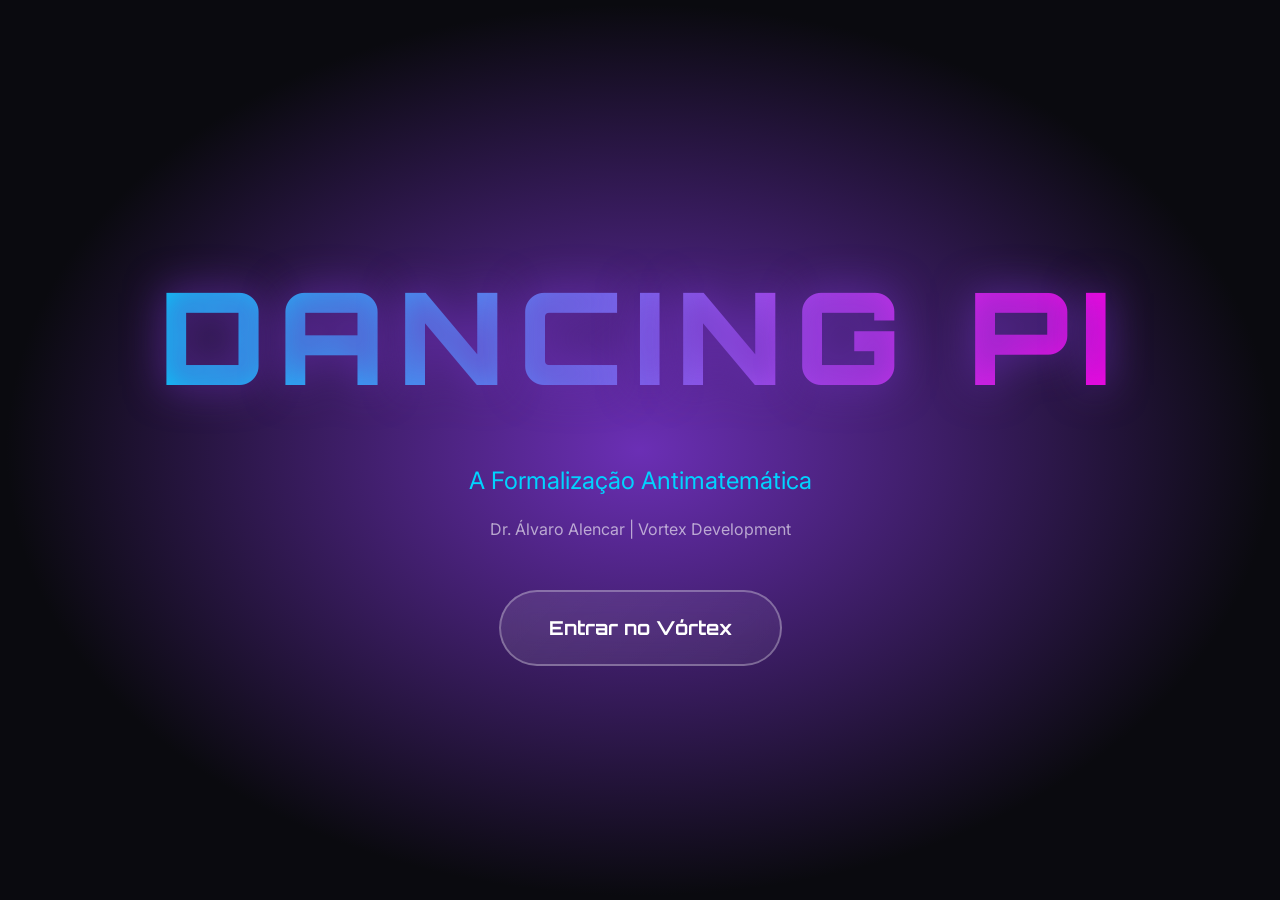
==== web/index.html @ 7f18cb24 "Feat: Implementação inicial do Web App de Visualização" ====
<!DOCTYPE html>
<html lang="pt-BR">
<head>
    <meta charset="UTF-8">
    <meta name="viewport" content="width=device-width, initial-scale=1.0">
    <title>Dancing Pi | A Formalização Antimatemática</title>
    <meta name="description" content="Uma jornada visual através da Tese da Tensão Fundamental - explorando a natureza da realidade através de simulações computacionais.">
    
    <!-- Google Fonts -->
    <link rel="preconnect" href="https://fonts.googleapis.com">
    <link rel="preconnect" href="https://fonts.gstatic.com" crossorigin>
    <link href="https://fonts.googleapis.com/css2?family=Inter:wght@300;400;600;700&family=Orbitron:wght@500;700;900&display=swap" rel="stylesheet">
    
    <link rel="stylesheet" href="styles.css">
</head>
<body>
    <!-- Landing Screen -->
    <div id="landing" class="landing active">
        <div class="cosmic-bg"></div>
        <div class="landing-content">
            <h1 class="glitch" data-text="DANCING PI">DANCING PI</h1>
            <p class="subtitle">A Formalização Antimatemática</p>
            <p class="author">Dr. Álvaro Alencar | Vortex Development</p>
            <button id="enterBtn" class="cta-button">Entrar no Vórtex</button>
        </div>
    </div>

    <!-- Main App -->
    <div id="app" class="app">
        <!-- Navigation -->
        <nav class="nav-sidebar">
            <div class="nav-header">
                <h2 class="nav-title">Dancing Pi</h2>
                <button id="menuToggle" class="menu-toggle" aria-label="Toggle menu">
                    <span></span>
                    <span></span>
                    <span></span>
                </button>
            </div>
            
            <ul class="nav-menu">
                <li><a href="#" data-chapter="euler" class="nav-link active">
                    <span class="chapter-num">01</span>
                    <span class="chapter-name">A Lei</span>
                    <span class="chapter-subtitle">Dança de Euler</span>
                </a></li>
                
                <li><a href="#" data-chapter="vida-sistema" class="nav-link">
                    <span class="chapter-num">02</span>
                    <span class="chapter-name">A Angústia</span>
                    <span class="chapter-subtitle">Vida vs Sistema</span>
                </a></li>
                
                <li><a href="#" data-chapter="soma-sentidos" class="nav-link">
                    <span class="chapter-num">03</span>
                    <span class="chapter-name">A Comunidade</span>
                    <span class="chapter-subtitle">Soma dos Sentidos</span>
                </a></li>
                
                <li><a href="#" data-chapter="polarizacao" class="nav-link">
                    <span class="chapter-num">04</span>
                    <span class="chapter-name">A Alquimia</span>
                    <span class="chapter-subtitle">Polarização</span>
                </a></li>
                
                <li><a href="#" data-chapter="continuum" class="nav-link">
                    <span class="chapter-num">05</span>
                    <span class="chapter-name">O Espírito</span>
                    <span class="chapter-subtitle">Continuum Infinito</span>
                </a></li>
                
                <li><a href="#" data-chapter="singularidade" class="nav-link">
                    <span class="chapter-num">06</span>
                    <span class="chapter-name">O Colapso</span>
                    <span class="chapter-subtitle">A Singularidade</span>
                </a></li>
            </ul>
            
            <div class="nav-footer">
                <p>© 2025 Vortex Development</p>
                <p class="nav-quote">"Nós não codamos a realidade,<br>apenas a renderizamos."</p>
            </div>
        </nav>

        <!-- Main Content Area -->
        <main class="main-content">
            <!-- Chapter Info -->
            <div class="chapter-info">
                <div class="chapter-badge">
                    <span id="chapterNumber">01</span>
                </div>
                <div class="chapter-text">
                    <h2 id="chapterTitle">A Lei: A Dança de Euler</h2>
                    <p id="chapterDescription">A Identidade de Euler (e^(iπ) + 1 = 0). Para ir do Ser (1) ao Não-Ser (-1) sem se destruir, a realidade precisa rotacionar pelo plano imaginário.</p>
                </div>
            </div>

            <!-- Canvas Container -->
            <div class="canvas-container">
                <canvas id="mainCanvas"></canvas>
                
                <!-- Overlay Info -->
                <div class="canvas-overlay">
                    <div class="stats">
                        <span id="fps">FPS: --</span>
                    </div>
                </div>
            </div>

            <!-- Controls Panel -->
            <div class="controls-panel">
                <div class="controls-header">
                    <h3>Controles</h3>
                    <button id="controlsToggle" class="controls-toggle">
                        <svg width="20" height="20" viewBox="0 0 20 20" fill="none">
                            <path d="M5 10L15 10" stroke="currentColor" stroke-width="2" stroke-linecap="round"/>
                        </svg>
                    </button>
                </div>
                
                <div class="controls-content">
                    <!-- Animation Controls -->
                    <div class="control-group">
                        <label>Animação</label>
                        <div class="button-group">
                            <button id="playBtn" class="control-btn active">
                                <svg width="16" height="16" viewBox="0 0 16 16" fill="currentColor">
                                    <path d="M4 2L14 8L4 14V2Z"/>
                                </svg>
                                Play
                            </button>
                            <button id="pauseBtn" class="control-btn">
                                <svg width="16" height="16" viewBox="0 0 16 16" fill="currentColor">
                                    <rect x="4" y="2" width="3" height="12"/>
                                    <rect x="9" y="2" width="3" height="12"/>
                                </svg>
                                Pause
                            </button>
                            <button id="resetBtn" class="control-btn">
                                <svg width="16" height="16" viewBox="0 0 16 16" fill="currentColor">
                                    <path d="M8 2a6 6 0 1 0 0 12A6 6 0 0 0 8 2zm0 1a5 5 0 0 1 0 10A5 5 0 0 1 8 3zm-1 2v4l3 2 1-1.5-2-1.5V5H7z"/>
                                </svg>
                                Reset
                            </button>
                        </div>
                    </div>

                    <!-- Speed Control -->
                    <div class="control-group">
                        <label for="speedSlider">Velocidade: <span id="speedValue">1.0x</span></label>
                        <input type="range" id="speedSlider" min="0.1" max="3" step="0.1" value="1" class="slider">
                    </div>

                    <!-- Dynamic Controls (Chapter-specific) -->
                    <div id="dynamicControls"></div>

                    <!-- Utilities -->
                    <div class="control-group">
                        <div class="button-group vertical">
                            <button id="screenshotBtn" class="control-btn secondary">
                                <svg width="16" height="16" viewBox="0 0 16 16" fill="currentColor">
                                    <rect x="2" y="4" width="12" height="9" rx="1" stroke="currentColor" fill="none"/>
                                    <circle cx="8" cy="8.5" r="2"/>
                                </svg>
                                Capturar Imagem
                            </button>
                            <button id="fullscreenBtn" class="control-btn secondary">
                                <svg width="16" height="16" viewBox="0 0 16 16" fill="currentColor">
                                    <path d="M2 2h4v2H4v2H2V2zm8 0h4v4h-2V4h-2V2zM2 10h2v2h2v2H2v-4zm12 0v4h-4v-2h2v-2h2z"/>
                                </svg>
                                Tela Cheia
                            </button>
                        </div>
                    </div>
                </div>
            </div>
        </main>
    </div>

    <!-- Scripts -->
    <script type="module" src="app.js"></script>
</body>
</html>
---- web/styles.css ----
/* ==========================================
   DANCING PI - COSMIC GLASSMORPHISM THEME
   ========================================== */

/* CSS Custom Properties */
:root {
    /* Colors - Deep Space Palette */
    --color-void: #0a0a0f;
    --color-deep-space: #13131f;
    --color-dark-matter: #1a1a2e;
    --color-nebula-purple: #6b2fb5;
    --color-nebula-cyan: #00d4ff;
    --color-nebula-magenta: #ff00e5;
    --color-star-white: #ffffff;
    --color-star-glow: rgba(255, 255, 255, 0.9);
    
    /* Gradients */
    --gradient-cosmic: linear-gradient(135deg, #6b2fb5 0%, #1a1a2e 50%, #00d4ff 100%);
    --gradient-glass: linear-gradient(135deg, rgba(255, 255, 255, 0.1), rgba(255, 255, 255, 0.05));
    --gradient-accent: linear-gradient(90deg, var(--color-nebula-cyan), var(--color-nebula-magenta));
    
    /* Spacing */
    --spacing-xs: 0.5rem;
    --spacing-sm: 1rem;
    --spacing-md: 1.5rem;
    --spacing-lg: 2rem;
    --spacing-xl: 3rem;
    
    /* Typography */
    --font-primary: 'Inter', sans-serif;
    --font-display: 'Orbitron', monospace;
    
    /* Effects */
    --blur-glass: blur(12px);
    --shadow-glow: 0 0 20px rgba(107, 47, 181, 0.4);
    --shadow-deep: 0 8px 32px rgba(0, 0, 0, 0.5);
    
    /* Transitions */
    --transition-smooth: all 0.3s cubic-bezier(0.4, 0, 0.2, 1);
    --transition-bounce: all 0.4s cubic-bezier(0.68, -0.55, 0.265, 1.55);
}

/* Reset & Base */
* {
    margin: 0;
    padding: 0;
    box-sizing: border-box;
}

body {
    font-family: var(--font-primary);
    background: var(--color-void);
    color: var(--color-star-white);
    overflow-x: hidden;
    line-height: 1.6;
}

/* ==========================================
   LANDING PAGE
   ========================================== */

.landing {
    position: fixed;
    top: 0;
    left: 0;
    width: 100vw;
    height: 100vh;
    display: none;
    justify-content: center;
    align-items: center;
    z-index: 1000;
    opacity: 0;
    transition: opacity 0.6s ease;
}

.landing.active {
    display: flex;
    opacity: 1;
}

.cosmic-bg {
    position: absolute;
    width: 100%;
    height: 100%;
    background: radial-gradient(ellipse at center, var(--color-nebula-purple) 0%, var(--color-void) 70%);
    animation: cosmicPulse 8s ease-in-out infinite;
}

@keyframes cosmicPulse {
    0%, 100% { transform: scale(1); opacity: 0.3; }
    50% { transform: scale(1.1); opacity: 0.5; }
}

.landing-content {
    position: relative;
    text-align: center;
    z-index: 2;
}

.glitch {
    font-family: var(--font-display);
    font-size: clamp(3rem, 10vw, 8rem);
    font-weight: 900;
    background: var(--gradient-accent);
    -webkit-background-clip: text;
    background-clip: text;
    -webkit-text-fill-color: transparent;
    letter-spacing: 0.1em;
    animation: glitchAnimation 5s infinite;
    text-shadow: 0 0 40px rgba(107, 47, 181, 0.8);
}

@keyframes glitchAnimation {
    0%, 90%, 100% { transform: translate(0); }
    92% { transform: translate(-2px, 2px); }
    94% { transform: translate(2px, -2px); }
    96% { transform: translate(-2px, -2px); }
    98% { transform: translate(2px, 2px); }
}

.subtitle {
    font-size: 1.5rem;
    margin-top: var(--spacing-md);
    color: var(--color-nebula-cyan);
    opacity: 0;
    animation: fadeInUp 1s ease 0.5s forwards;
}

.author {
    font-size: 1rem;
    margin-top: var(--spacing-sm);
    color: rgba(255, 255, 255, 0.6);
    opacity: 0;
    animation: fadeInUp 1s ease 0.8s forwards;
}

@keyframes fadeInUp {
    from { opacity: 0; transform: translateY(20px); }
    to { opacity: 1; transform: translateY(0); }
}

.cta-button {
    margin-top: var(--spacing-xl);
    padding: var(--spacing-md) var(--spacing-xl);
    font-family: var(--font-display);
    font-size: 1.2rem;
    font-weight: 700;
    color: var(--color-star-white);
    background: var(--gradient-glass);
    border: 2px solid rgba(255, 255, 255, 0.3);
    border-radius: 50px;
    backdrop-filter: var(--blur-glass);
    cursor: pointer;
    transition: var(--transition-smooth);
    opacity: 0;
    animation: fadeInUp 1s ease 1.1s forwards;
}

.cta-button:hover {
    background: var(--gradient-accent);
    border-color: transparent;
    transform: translateY(-4px);
    box-shadow: var(--shadow-glow), var(--shadow-deep);
}

/* ==========================================
   APP LAYOUT
   ========================================== */

.app {
    display: none;
    min-height: 100vh;
}

.app.active {
    display: flex;
}

/* Navigation Sidebar */
.nav-sidebar {
    width: 320px;
    background: rgba(26, 26, 46, 0.6);
    backdrop-filter: var(--blur-glass);
    border-right: 1px solid rgba(255, 255, 255, 0.1);
    display: flex;
    flex-direction: column;
    overflow-y: auto;
    position: fixed;
    height: 100vh;
    z-index: 100;
    transition: transform 0.3s ease;
}

.nav-header {
    padding: var(--spacing-lg);
    border-bottom: 1px solid rgba(255, 255, 255, 0.1);
}

.nav-title {
    font-family: var(--font-display);
    font-size: 1.8rem;
    background: var(--gradient-accent);
    -webkit-background-clip: text;
    background-clip: text;
    -webkit-text-fill-color: transparent;
}

.menu-toggle {
    display: none;
    flex-direction: column;
    gap: 4px;
    background: none;
    border: none;
    cursor: pointer;
    padding: 0.5rem;
}

.menu-toggle span {
    width: 24px;
    height: 2px;
    background: var(--color-star-white);
    transition: var(--transition-smooth);
}

.nav-menu {
    flex: 1;
    list-style: none;
    padding: var(--spacing-md);
}

.nav-link {
    display: flex;
    flex-direction: column;
    padding: var(--spacing-md);
    margin-bottom: var(--spacing-sm);
    text-decoration: none;
    color: rgba(255, 255, 255, 0.7);
    background: rgba(255, 255, 255, 0.02);
    border: 1px solid transparent;
    border-radius: 12px;
    transition: var(--transition-smooth);
    position: relative;
    overflow: hidden;
}

.nav-link::before {
    content: '';
    position: absolute;
    top: 0;
    left: 0;
    width: 3px;
    height: 100%;
    background: var(--gradient-accent);
    transform: scaleY(0);
    transition: var(--transition-smooth);
}

.nav-link:hover,
.nav-link.active {
    background: rgba(107, 47, 181, 0.15);
    border-color: rgba(107, 47, 181, 0.4);
    color: var(--color-star-white);
}

.nav-link:hover::before,
.nav-link.active::before {
    transform: scaleY(1);
}

.chapter-num {
    font-family: var(--font-display);
    font-size: 0.75rem;
    color: var(--color-nebula-cyan);
    margin-bottom: 0.25rem;
}

.chapter-name {
    font-size: 1.1rem;
    font-weight: 600;
    margin-bottom: 0.125rem;
}

.chapter-subtitle {
    font-size: 0.85rem;
    opacity: 0.7;
}

.nav-footer {
    padding: var(--spacing-lg);
    border-top: 1px solid rgba(255, 255, 255, 0.1);
    text-align: center;
    font-size: 0.85rem;
    color: rgba(255, 255, 255, 0.5);
}

.nav-quote {
    margin-top: var(--spacing-sm);
    font-style: italic;
    font-size: 0.75rem;
}

/* Main Content */
.main-content {
    margin-left: 320px;
    flex: 1;
    display: flex;
    flex-direction: column;
    min-height: 100vh;
    padding: var(--spacing-lg);
}

/* Chapter Info */
.chapter-info {
    display: flex;
    align-items: center;
    gap: var(--spacing-md);
    margin-bottom: var(--spacing-lg);
    padding: var(--spacing-lg);
    background: var(--gradient-glass);
    backdrop-filter: var(--blur-glass);
    border: 1px solid rgba(255, 255, 255, 0.1);
    border-radius: 16px;
}

.chapter-badge {
    width: 60px;
    height: 60px;
    display: flex;
    align-items: center;
    justify-content: center;
    background: var(--gradient-accent);
    border-radius: 12px;
    font-family: var(--font-display);
    font-size: 1.5rem;
    font-weight: 700;
    box-shadow: var(--shadow-glow);
}

.chapter-text h2 {
    font-size: 1.8rem;
    margin-bottom: 0.5rem;
    color: var(--color-star-white);
}

.chapter-text p {
    color: rgba(255, 255, 255, 0.7);
    line-height: 1.5;
}

/* Canvas Container */
.canvas-container {
    flex: 1;
    position: relative;
    background: rgba(10, 10, 15, 0.8);
    border: 1px solid rgba(255, 255, 255, 0.1);
    border-radius: 16px;
    overflow: hidden;
    margin-bottom: var(--spacing-lg);
    min-height: 500px;
}

#mainCanvas {
    width: 100%;
    height: 100%;
    display: block;
}

.canvas-overlay {
    position: absolute;
    top: 0;
    left: 0;
    right: 0;
    padding: var(--spacing-md);
    display: flex;
    justify-content: space-between;
    pointer-events: none;
}

.stats {
    background: rgba(0, 0, 0, 0.5);
    backdrop-filter: blur(8px);
    padding: 0.5rem 1rem;
    border-radius: 8px;
    font-family: monospace;
    font-size: 0.85rem;
    color: var(--color-nebula-cyan);
}

/* Controls Panel */
.controls-panel {
    background: var(--gradient-glass);
    backdrop-filter: var(--blur-glass);
    border: 1px solid rgba(255, 255, 255, 0.1);
    border-radius: 16px;
    overflow: hidden;
}

.controls-header {
    display: flex;
    justify-content: space-between;
    align-items: center;
    padding: var(--spacing-md);
    border-bottom: 1px solid rgba(255, 255, 255, 0.1);
}

.controls-header h3 {
    font-size: 1.1rem;
    font-weight: 600;
}

.controls-toggle {
    background: none;
    border: none;
    color: var(--color-star-white);
    cursor: pointer;
    padding: 0.5rem;
    transition: var(--transition-smooth);
}

.controls-toggle:hover {
    transform: rotate(180deg);
}

.controls-content {
    padding: var(--spacing-md);
    display: flex;
    flex-direction: column;
    gap: var(--spacing-md);
}

.control-group {
    display: flex;
    flex-direction: column;
    gap: var(--spacing-xs);
}

.control-group label {
    font-size: 0.9rem;
    font-weight: 500;
    color: rgba(255, 255, 255, 0.9);
}

.button-group {
    display: flex;
    gap: var(--spacing-xs);
}

.button-group.vertical {
    flex-direction: column;
}

.control-btn {
    flex: 1;
    display: flex;
    align-items: center;
    justify-content: center;
    gap: 0.5rem;
    padding: 0.75rem 1rem;
    background: rgba(255, 255, 255, 0.05);
    border: 1px solid rgba(255, 255, 255, 0.2);
    border-radius: 8px;
    color: var(--color-star-white);
    font-size: 0.9rem;
    font-weight: 500;
    cursor: pointer;
    transition: var(--transition-smooth);
}

.control-btn:hover {
    background: rgba(107, 47, 181, 0.3);
    border-color: var(--color-nebula-purple);
    transform: translateY(-2px);
}

.control-btn.active {
    background: var(--gradient-accent);
    border-color: transparent;
}

.control-btn.secondary {
    background: rgba(255, 255, 255, 0.02);
}

/* Slider */
.slider {
    width: 100%;
    height: 6px;
    border-radius: 3px;
    background: rgba(255, 255, 255, 0.1);
    outline: none;
    -webkit-appearance: none;
}

.slider::-webkit-slider-thumb {
    -webkit-appearance: none;
    width: 18px;
    height: 18px;
    border-radius: 50%;
    background: var(--gradient-accent);
    cursor: pointer;
    box-shadow: 0 0 10px rgba(107, 47, 181, 0.5);
    transition: var(--transition-smooth);
}

.slider::-webkit-slider-thumb:hover {
    transform: scale(1.2);
}

.slider::-moz-range-thumb {
    width: 18px;
    height: 18px;
    border-radius: 50%;
    background: var(--gradient-accent);
    cursor: pointer;
    border: none;
    box-shadow: 0 0 10px rgba(107, 47, 181, 0.5);
}

/* ==========================================
   RESPONSIVE DESIGN
   ========================================== */

@media (max-width: 1024px) {
    .nav-sidebar {
        transform: translateX(-100%);
    }
    
    .nav-sidebar.open {
        transform: translateX(0);
    }
    
    .main-content {
        margin-left: 0;
    }
    
    .menu-toggle {
        display: flex;
    }
}

@media (max-width: 768px) {
    .chapter-info {
        flex-direction: column;
        text-align: center;
    }
    
    .chapter-text h2 {
        font-size: 1.4rem;
    }
    
    .glitch {
        font-size: 3rem;
    }
}

/* ==========================================
   UTILITY CLASSES
   ========================================== */

.hidden {
    display: none !important;
}

.fade-in {
    animation: fadeIn 0.5s ease;
}

@keyframes fadeIn {
    from { opacity: 0; }
    to { opacity: 1; }
}
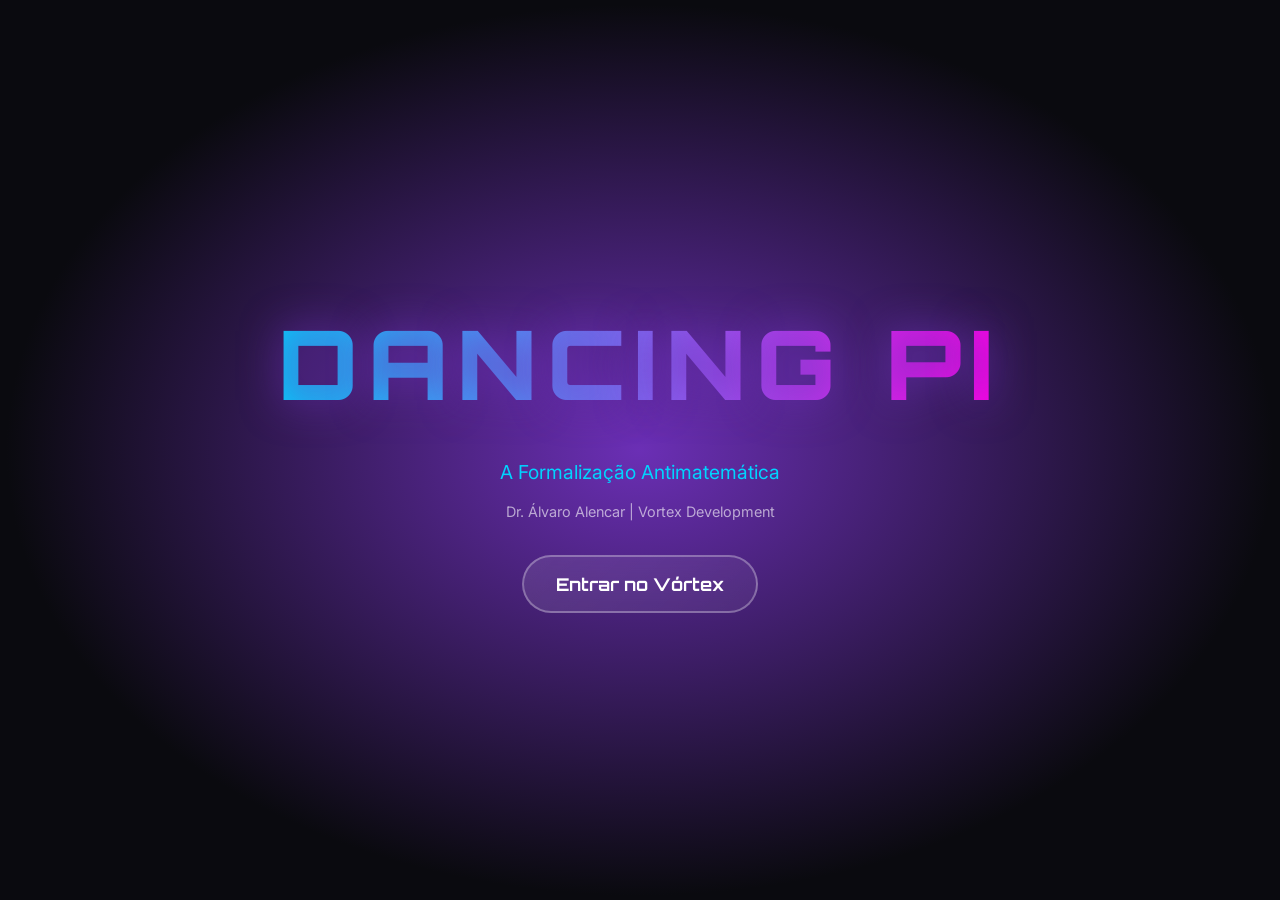
==== commit 3cfe4876: "Fix: Adiciona toggle fixo para sidebar e melhora controle dos sliders (step menor)" ====
--- a/web/index.html
+++ b/web/index.html
@@ -1,18 +1,23 @@
 <!DOCTYPE html>
 <html lang="pt-BR">
+
 <head>
     <meta charset="UTF-8">
     <meta name="viewport" content="width=device-width, initial-scale=1.0">
     <title>Dancing Pi | A Formalização Antimatemática</title>
-    <meta name="description" content="Uma jornada visual através da Tese da Tensão Fundamental - explorando a natureza da realidade através de simulações computacionais.">
-    
+    <meta name="description"
+        content="Uma jornada visual através da Tese da Tensão Fundamental - explorando a natureza da realidade através de simulações computacionais.">
+
     <!-- Google Fonts -->
     <link rel="preconnect" href="https://fonts.googleapis.com">
     <link rel="preconnect" href="https://fonts.gstatic.com" crossorigin>
-    <link href="https://fonts.googleapis.com/css2?family=Inter:wght@300;400;600;700&family=Orbitron:wght@500;700;900&display=swap" rel="stylesheet">
-    
+    <link
+        href="https://fonts.googleapis.com/css2?family=Inter:wght@300;400;600;700&family=Orbitron:wght@500;700;900&display=swap"
+        rel="stylesheet">
+
     <link rel="stylesheet" href="styles.css">
 </head>
+
 <body>
     <!-- Landing Screen -->
     <div id="landing" class="landing active">
@@ -37,50 +42,58 @@
                     <span></span>
                 </button>
             </div>
-            
+
             <ul class="nav-menu">
                 <li><a href="#" data-chapter="euler" class="nav-link active">
-                    <span class="chapter-num">01</span>
-                    <span class="chapter-name">A Lei</span>
-                    <span class="chapter-subtitle">Dança de Euler</span>
-                </a></li>
-                
+                        <span class="chapter-num">01</span>
+                        <span class="chapter-name">A Lei</span>
+                        <span class="chapter-subtitle">Dança de Euler</span>
+                    </a></li>
+
                 <li><a href="#" data-chapter="vida-sistema" class="nav-link">
-                    <span class="chapter-num">02</span>
-                    <span class="chapter-name">A Angústia</span>
-                    <span class="chapter-subtitle">Vida vs Sistema</span>
-                </a></li>
-                
+                        <span class="chapter-num">02</span>
+                        <span class="chapter-name">A Angústia</span>
+                        <span class="chapter-subtitle">Vida vs Sistema</span>
+                    </a></li>
+
                 <li><a href="#" data-chapter="soma-sentidos" class="nav-link">
-                    <span class="chapter-num">03</span>
-                    <span class="chapter-name">A Comunidade</span>
-                    <span class="chapter-subtitle">Soma dos Sentidos</span>
-                </a></li>
-                
+                        <span class="chapter-num">03</span>
+                        <span class="chapter-name">A Comunidade</span>
+                        <span class="chapter-subtitle">Soma dos Sentidos</span>
+                    </a></li>
+
                 <li><a href="#" data-chapter="polarizacao" class="nav-link">
-                    <span class="chapter-num">04</span>
-                    <span class="chapter-name">A Alquimia</span>
-                    <span class="chapter-subtitle">Polarização</span>
-                </a></li>
-                
+                        <span class="chapter-num">04</span>
+                        <span class="chapter-name">A Alquimia</span>
+                        <span class="chapter-subtitle">Polarização</span>
+                    </a></li>
+
                 <li><a href="#" data-chapter="continuum" class="nav-link">
-                    <span class="chapter-num">05</span>
-                    <span class="chapter-name">O Espírito</span>
-                    <span class="chapter-subtitle">Continuum Infinito</span>
-                </a></li>
-                
+                        <span class="chapter-num">05</span>
+                        <span class="chapter-name">O Espírito</span>
+                        <span class="chapter-subtitle">Continuum Infinito</span>
+                    </a></li>
+
                 <li><a href="#" data-chapter="singularidade" class="nav-link">
-                    <span class="chapter-num">06</span>
-                    <span class="chapter-name">O Colapso</span>
-                    <span class="chapter-subtitle">A Singularidade</span>
-                </a></li>
+                        <span class="chapter-num">06</span>
+                        <span class="chapter-name">O Colapso</span>
+                        <span class="chapter-subtitle">A Singularidade</span>
+                    </a></li>
             </ul>
-            
+
             <div class="nav-footer">
                 <p>© 2025 Vortex Development</p>
                 <p class="nav-quote">"Nós não codamos a realidade,<br>apenas a renderizamos."</p>
             </div>
         </nav>
+
+        <!-- Fixed Sidebar Toggle (always visible) -->
+        <button id="sidebarToggleFixed" class="sidebar-toggle-fixed" aria-label="Toggle sidebar"
+            title="Expandir/Recolher Menu">
+            <svg width="24" height="24" viewBox="0 0 24 24" fill="none" stroke="currentColor" stroke-width="2">
+                <path d="M3 12h18M3 6h18M3 18h18" />
+            </svg>
+        </button>
 
         <!-- Main Content Area -->
         <main class="main-content">
@@ -91,14 +104,15 @@
                 </div>
                 <div class="chapter-text">
                     <h2 id="chapterTitle">A Lei: A Dança de Euler</h2>
-                    <p id="chapterDescription">A Identidade de Euler (e^(iπ) + 1 = 0). Para ir do Ser (1) ao Não-Ser (-1) sem se destruir, a realidade precisa rotacionar pelo plano imaginário.</p>
+                    <p id="chapterDescription">A Identidade de Euler (e^(iπ) + 1 = 0). Para ir do Ser (1) ao Não-Ser
+                        (-1) sem se destruir, a realidade precisa rotacionar pelo plano imaginário.</p>
                 </div>
             </div>
 
             <!-- Canvas Container -->
             <div class="canvas-container">
                 <canvas id="mainCanvas"></canvas>
-                
+
                 <!-- Overlay Info -->
                 <div class="canvas-overlay">
                     <div class="stats">
@@ -113,11 +127,11 @@
                     <h3>Controles</h3>
                     <button id="controlsToggle" class="controls-toggle">
                         <svg width="20" height="20" viewBox="0 0 20 20" fill="none">
-                            <path d="M5 10L15 10" stroke="currentColor" stroke-width="2" stroke-linecap="round"/>
+                            <path d="M5 10L15 10" stroke="currentColor" stroke-width="2" stroke-linecap="round" />
                         </svg>
                     </button>
                 </div>
-                
+
                 <div class="controls-content">
                     <!-- Animation Controls -->
                     <div class="control-group">
@@ -125,20 +139,21 @@
                         <div class="button-group">
                             <button id="playBtn" class="control-btn active">
                                 <svg width="16" height="16" viewBox="0 0 16 16" fill="currentColor">
-                                    <path d="M4 2L14 8L4 14V2Z"/>
+                                    <path d="M4 2L14 8L4 14V2Z" />
                                 </svg>
                                 Play
                             </button>
                             <button id="pauseBtn" class="control-btn">
                                 <svg width="16" height="16" viewBox="0 0 16 16" fill="currentColor">
-                                    <rect x="4" y="2" width="3" height="12"/>
-                                    <rect x="9" y="2" width="3" height="12"/>
+                                    <rect x="4" y="2" width="3" height="12" />
+                                    <rect x="9" y="2" width="3" height="12" />
                                 </svg>
                                 Pause
                             </button>
                             <button id="resetBtn" class="control-btn">
                                 <svg width="16" height="16" viewBox="0 0 16 16" fill="currentColor">
-                                    <path d="M8 2a6 6 0 1 0 0 12A6 6 0 0 0 8 2zm0 1a5 5 0 0 1 0 10A5 5 0 0 1 8 3zm-1 2v4l3 2 1-1.5-2-1.5V5H7z"/>
+                                    <path
+                                        d="M8 2a6 6 0 1 0 0 12A6 6 0 0 0 8 2zm0 1a5 5 0 0 1 0 10A5 5 0 0 1 8 3zm-1 2v4l3 2 1-1.5-2-1.5V5H7z" />
                                 </svg>
                                 Reset
                             </button>
@@ -159,14 +174,15 @@
                         <div class="button-group vertical">
                             <button id="screenshotBtn" class="control-btn secondary">
                                 <svg width="16" height="16" viewBox="0 0 16 16" fill="currentColor">
-                                    <rect x="2" y="4" width="12" height="9" rx="1" stroke="currentColor" fill="none"/>
-                                    <circle cx="8" cy="8.5" r="2"/>
+                                    <rect x="2" y="4" width="12" height="9" rx="1" stroke="currentColor" fill="none" />
+                                    <circle cx="8" cy="8.5" r="2" />
                                 </svg>
                                 Capturar Imagem
                             </button>
                             <button id="fullscreenBtn" class="control-btn secondary">
                                 <svg width="16" height="16" viewBox="0 0 16 16" fill="currentColor">
-                                    <path d="M2 2h4v2H4v2H2V2zm8 0h4v4h-2V4h-2V2zM2 10h2v2h2v2H2v-4zm12 0v4h-4v-2h2v-2h2z"/>
+                                    <path
+                                        d="M2 2h4v2H4v2H2V2zm8 0h4v4h-2V4h-2V2zM2 10h2v2h2v2H2v-4zm12 0v4h-4v-2h2v-2h2z" />
                                 </svg>
                                 Tela Cheia
                             </button>
@@ -180,4 +196,5 @@
     <!-- Scripts -->
     <script type="module" src="app.js"></script>
 </body>
-</html>
+
+</html>
--- a/web/styles.css
+++ b/web/styles.css
@@ -1,5 +1,6 @@
 /* ==========================================
    DANCING PI - COSMIC GLASSMORPHISM THEME
+   OPTIMIZED LAYOUT V3
    ========================================== */
 
 /* CSS Custom Properties */
@@ -13,31 +14,35 @@
     --color-nebula-magenta: #ff00e5;
     --color-star-white: #ffffff;
     --color-star-glow: rgba(255, 255, 255, 0.9);
-    
+
     /* Gradients */
     --gradient-cosmic: linear-gradient(135deg, #6b2fb5 0%, #1a1a2e 50%, #00d4ff 100%);
     --gradient-glass: linear-gradient(135deg, rgba(255, 255, 255, 0.1), rgba(255, 255, 255, 0.05));
     --gradient-accent: linear-gradient(90deg, var(--color-nebula-cyan), var(--color-nebula-magenta));
-    
+
     /* Spacing */
     --spacing-xs: 0.5rem;
-    --spacing-sm: 1rem;
-    --spacing-md: 1.5rem;
-    --spacing-lg: 2rem;
-    --spacing-xl: 3rem;
-    
+    --spacing-sm: 0.75rem;
+    --spacing-md: 1rem;
+    --spacing-lg: 1.5rem;
+    --spacing-xl: 2rem;
+
     /* Typography */
     --font-primary: 'Inter', sans-serif;
     --font-display: 'Orbitron', monospace;
-    
+
     /* Effects */
     --blur-glass: blur(12px);
     --shadow-glow: 0 0 20px rgba(107, 47, 181, 0.4);
     --shadow-deep: 0 8px 32px rgba(0, 0, 0, 0.5);
-    
+
     /* Transitions */
     --transition-smooth: all 0.3s cubic-bezier(0.4, 0, 0.2, 1);
     --transition-bounce: all 0.4s cubic-bezier(0.68, -0.55, 0.265, 1.55);
+
+    /* Layout */
+    --sidebar-width: 320px;
+    --sidebar-collapsed-width: 50px;
 }
 
 /* Reset & Base */
@@ -51,7 +56,7 @@
     font-family: var(--font-primary);
     background: var(--color-void);
     color: var(--color-star-white);
-    overflow-x: hidden;
+    overflow: hidden;
     line-height: 1.6;
 }
 
@@ -87,8 +92,17 @@
 }
 
 @keyframes cosmicPulse {
-    0%, 100% { transform: scale(1); opacity: 0.3; }
-    50% { transform: scale(1.1); opacity: 0.5; }
+
+    0%,
+    100% {
+        transform: scale(1);
+        opacity: 0.3;
+    }
+
+    50% {
+        transform: scale(1.1);
+        opacity: 0.5;
+    }
 }
 
 .landing-content {
@@ -99,7 +113,7 @@
 
 .glitch {
     font-family: var(--font-display);
-    font-size: clamp(3rem, 10vw, 8rem);
+    font-size: clamp(2.5rem, 8vw, 6rem);
     font-weight: 900;
     background: var(--gradient-accent);
     -webkit-background-clip: text;
@@ -111,15 +125,32 @@
 }
 
 @keyframes glitchAnimation {
-    0%, 90%, 100% { transform: translate(0); }
-    92% { transform: translate(-2px, 2px); }
-    94% { transform: translate(2px, -2px); }
-    96% { transform: translate(-2px, -2px); }
-    98% { transform: translate(2px, 2px); }
+
+    0%,
+    90%,
+    100% {
+        transform: translate(0);
+    }
+
+    92% {
+        transform: translate(-2px, 2px);
+    }
+
+    94% {
+        transform: translate(2px, -2px);
+    }
+
+    96% {
+        transform: translate(-2px, -2px);
+    }
+
+    98% {
+        transform: translate(2px, 2px);
+    }
 }
 
 .subtitle {
-    font-size: 1.5rem;
+    font-size: 1.2rem;
     margin-top: var(--spacing-md);
     color: var(--color-nebula-cyan);
     opacity: 0;
@@ -127,7 +158,7 @@
 }
 
 .author {
-    font-size: 1rem;
+    font-size: 0.9rem;
     margin-top: var(--spacing-sm);
     color: rgba(255, 255, 255, 0.6);
     opacity: 0;
@@ -135,15 +166,22 @@
 }
 
 @keyframes fadeInUp {
-    from { opacity: 0; transform: translateY(20px); }
-    to { opacity: 1; transform: translateY(0); }
+    from {
+        opacity: 0;
+        transform: translateY(20px);
+    }
+
+    to {
+        opacity: 1;
+        transform: translateY(0);
+    }
 }
 
 .cta-button {
     margin-top: var(--spacing-xl);
     padding: var(--spacing-md) var(--spacing-xl);
     font-family: var(--font-display);
-    font-size: 1.2rem;
+    font-size: 1.1rem;
     font-weight: 700;
     color: var(--color-star-white);
     background: var(--gradient-glass);
@@ -169,7 +207,8 @@
 
 .app {
     display: none;
-    min-height: 100vh;
+    height: 100vh;
+    overflow: hidden;
 }
 
 .app.active {
@@ -178,45 +217,67 @@
 
 /* Navigation Sidebar */
 .nav-sidebar {
-    width: 320px;
+    width: var(--sidebar-width);
     background: rgba(26, 26, 46, 0.6);
     backdrop-filter: var(--blur-glass);
     border-right: 1px solid rgba(255, 255, 255, 0.1);
     display: flex;
     flex-direction: column;
     overflow-y: auto;
-    position: fixed;
+    position: relative;
     height: 100vh;
-    z-index: 100;
-    transition: transform 0.3s ease;
+    flex-shrink: 0;
+    transition: all 0.3s ease;
+}
+
+.nav-sidebar.collapsed {
+    width: var(--sidebar-collapsed-width);
+}
+
+.nav-sidebar.collapsed .nav-menu,
+.nav-sidebar.collapsed .nav-footer,
+.nav-sidebar.collapsed .nav-title {
+    opacity: 0;
+    pointer-events: none;
 }
 
 .nav-header {
-    padding: var(--spacing-lg);
+    padding: var(--spacing-md);
     border-bottom: 1px solid rgba(255, 255, 255, 0.1);
+    display: flex;
+    justify-content: space-between;
+    align-items: center;
+    flex-shrink: 0;
 }
 
 .nav-title {
     font-family: var(--font-display);
-    font-size: 1.8rem;
+    font-size: 1.5rem;
     background: var(--gradient-accent);
     -webkit-background-clip: text;
     background-clip: text;
     -webkit-text-fill-color: transparent;
+    transition: opacity 0.3s ease;
 }
 
 .menu-toggle {
-    display: none;
+    display: flex;
     flex-direction: column;
     gap: 4px;
-    background: none;
+    background: rgba(255, 255, 255, 0.1);
     border: none;
     cursor: pointer;
     padding: 0.5rem;
+    border-radius: 6px;
+    transition: var(--transition-smooth);
+}
+
+.menu-toggle:hover {
+    background: rgba(107, 47, 181, 0.3);
 }
 
 .menu-toggle span {
-    width: 24px;
+    width: 20px;
     height: 2px;
     background: var(--color-star-white);
     transition: var(--transition-smooth);
@@ -225,19 +286,20 @@
 .nav-menu {
     flex: 1;
     list-style: none;
-    padding: var(--spacing-md);
+    padding: var(--spacing-sm);
+    overflow-y: auto;
 }
 
 .nav-link {
     display: flex;
     flex-direction: column;
-    padding: var(--spacing-md);
-    margin-bottom: var(--spacing-sm);
+    padding: var(--spacing-sm);
+    margin-bottom: var(--spacing-xs);
     text-decoration: none;
     color: rgba(255, 255, 255, 0.7);
     background: rgba(255, 255, 255, 0.02);
     border: 1px solid transparent;
-    border-radius: 12px;
+    border-radius: 10px;
     transition: var(--transition-smooth);
     position: relative;
     overflow: hidden;
@@ -269,94 +331,96 @@
 
 .chapter-num {
     font-family: var(--font-display);
-    font-size: 0.75rem;
+    font-size: 0.7rem;
     color: var(--color-nebula-cyan);
-    margin-bottom: 0.25rem;
+    margin-bottom: 0.2rem;
 }
 
 .chapter-name {
-    font-size: 1.1rem;
+    font-size: 1rem;
     font-weight: 600;
-    margin-bottom: 0.125rem;
+    margin-bottom: 0.1rem;
 }
 
 .chapter-subtitle {
-    font-size: 0.85rem;
+    font-size: 0.8rem;
     opacity: 0.7;
 }
 
 .nav-footer {
-    padding: var(--spacing-lg);
+    padding: var(--spacing-md);
     border-top: 1px solid rgba(255, 255, 255, 0.1);
     text-align: center;
-    font-size: 0.85rem;
+    font-size: 0.8rem;
     color: rgba(255, 255, 255, 0.5);
+    flex-shrink: 0;
 }
 
 .nav-quote {
     margin-top: var(--spacing-sm);
     font-style: italic;
-    font-size: 0.75rem;
+    font-size: 0.7rem;
 }
 
 /* Main Content */
 .main-content {
-    margin-left: 320px;
     flex: 1;
-    display: flex;
-    flex-direction: column;
-    min-height: 100vh;
-    padding: var(--spacing-lg);
+    display: grid;
+    grid-template-rows: auto 1fr auto;
+    gap: var(--spacing-sm);
+    padding: var(--spacing-sm);
+    height: 100vh;
+    overflow: hidden;
 }
 
 /* Chapter Info */
 .chapter-info {
     display: flex;
     align-items: center;
-    gap: var(--spacing-md);
-    margin-bottom: var(--spacing-lg);
-    padding: var(--spacing-lg);
+    gap: var(--spacing-sm);
+    padding: var(--spacing-sm) var(--spacing-md);
     background: var(--gradient-glass);
     backdrop-filter: var(--blur-glass);
     border: 1px solid rgba(255, 255, 255, 0.1);
-    border-radius: 16px;
+    border-radius: 12px;
 }
 
 .chapter-badge {
-    width: 60px;
-    height: 60px;
+    width: 45px;
+    height: 45px;
     display: flex;
     align-items: center;
     justify-content: center;
     background: var(--gradient-accent);
-    border-radius: 12px;
+    border-radius: 10px;
     font-family: var(--font-display);
-    font-size: 1.5rem;
+    font-size: 1.2rem;
     font-weight: 700;
     box-shadow: var(--shadow-glow);
+    flex-shrink: 0;
 }
 
 .chapter-text h2 {
-    font-size: 1.8rem;
-    margin-bottom: 0.5rem;
+    font-size: 1.3rem;
+    margin-bottom: 0.2rem;
     color: var(--color-star-white);
+    line-height: 1.2;
 }
 
 .chapter-text p {
     color: rgba(255, 255, 255, 0.7);
-    line-height: 1.5;
+    line-height: 1.3;
+    font-size: 0.85rem;
 }
 
 /* Canvas Container */
 .canvas-container {
-    flex: 1;
     position: relative;
     background: rgba(10, 10, 15, 0.8);
     border: 1px solid rgba(255, 255, 255, 0.1);
-    border-radius: 16px;
+    border-radius: 12px;
     overflow: hidden;
-    margin-bottom: var(--spacing-lg);
-    min-height: 500px;
+    min-height: 0;
 }
 
 #mainCanvas {
@@ -370,7 +434,7 @@
     top: 0;
     left: 0;
     right: 0;
-    padding: var(--spacing-md);
+    padding: var(--spacing-sm);
     display: flex;
     justify-content: space-between;
     pointer-events: none;
@@ -379,10 +443,10 @@
 .stats {
     background: rgba(0, 0, 0, 0.5);
     backdrop-filter: blur(8px);
-    padding: 0.5rem 1rem;
-    border-radius: 8px;
+    padding: 0.4rem 0.8rem;
+    border-radius: 6px;
     font-family: monospace;
-    font-size: 0.85rem;
+    font-size: 0.8rem;
     color: var(--color-nebula-cyan);
 }
 
@@ -391,20 +455,23 @@
     background: var(--gradient-glass);
     backdrop-filter: var(--blur-glass);
     border: 1px solid rgba(255, 255, 255, 0.1);
-    border-radius: 16px;
+    border-radius: 12px;
     overflow: hidden;
+    display: flex;
+    flex-direction: column;
 }
 
 .controls-header {
     display: flex;
     justify-content: space-between;
     align-items: center;
-    padding: var(--spacing-md);
+    padding: var(--spacing-sm) var(--spacing-md);
     border-bottom: 1px solid rgba(255, 255, 255, 0.1);
+    flex-shrink: 0;
 }
 
 .controls-header h3 {
-    font-size: 1.1rem;
+    font-size: 1rem;
     font-weight: 600;
 }
 
@@ -413,7 +480,7 @@
     border: none;
     color: var(--color-star-white);
     cursor: pointer;
-    padding: 0.5rem;
+    padding: 0.4rem;
     transition: var(--transition-smooth);
 }
 
@@ -422,27 +489,29 @@
 }
 
 .controls-content {
-    padding: var(--spacing-md);
+    padding: var(--spacing-sm);
+    display: grid;
+    grid-template-columns: repeat(auto-fit, minmax(200px, 1fr));
+    gap: var(--spacing-sm);
+    max-height: 120px;
+    overflow-y: auto;
+}
+
+.control-group {
     display: flex;
     flex-direction: column;
-    gap: var(--spacing-md);
-}
-
-.control-group {
-    display: flex;
-    flex-direction: column;
-    gap: var(--spacing-xs);
+    gap: 0.3rem;
 }
 
 .control-group label {
-    font-size: 0.9rem;
+    font-size: 0.85rem;
     font-weight: 500;
     color: rgba(255, 255, 255, 0.9);
 }
 
 .button-group {
     display: flex;
-    gap: var(--spacing-xs);
+    gap: 0.3rem;
 }
 
 .button-group.vertical {
@@ -454,13 +523,13 @@
     display: flex;
     align-items: center;
     justify-content: center;
-    gap: 0.5rem;
-    padding: 0.75rem 1rem;
+    gap: 0.4rem;
+    padding: 0.6rem 0.8rem;
     background: rgba(255, 255, 255, 0.05);
     border: 1px solid rgba(255, 255, 255, 0.2);
     border-radius: 8px;
     color: var(--color-star-white);
-    font-size: 0.9rem;
+    font-size: 0.85rem;
     font-weight: 500;
     cursor: pointer;
     transition: var(--transition-smooth);
@@ -469,7 +538,7 @@
 .control-btn:hover {
     background: rgba(107, 47, 181, 0.3);
     border-color: var(--color-nebula-purple);
-    transform: translateY(-2px);
+    transform: translateY(-1px);
 }
 
 .control-btn.active {
@@ -479,22 +548,28 @@
 
 .control-btn.secondary {
     background: rgba(255, 255, 255, 0.02);
+}
+
+.control-btn svg {
+    width: 14px;
+    height: 14px;
 }
 
 /* Slider */
 .slider {
     width: 100%;
-    height: 6px;
+    height: 5px;
     border-radius: 3px;
     background: rgba(255, 255, 255, 0.1);
     outline: none;
+    appearance: none;
     -webkit-appearance: none;
 }
 
 .slider::-webkit-slider-thumb {
     -webkit-appearance: none;
-    width: 18px;
-    height: 18px;
+    width: 16px;
+    height: 16px;
     border-radius: 50%;
     background: var(--gradient-accent);
     cursor: pointer;
@@ -507,8 +582,8 @@
 }
 
 .slider::-moz-range-thumb {
-    width: 18px;
-    height: 18px;
+    width: 16px;
+    height: 16px;
     border-radius: 50%;
     background: var(--gradient-accent);
     cursor: pointer;
@@ -521,35 +596,63 @@
    ========================================== */
 
 @media (max-width: 1024px) {
-    .nav-sidebar {
-        transform: translateX(-100%);
-    }
-    
-    .nav-sidebar.open {
-        transform: translateX(0);
-    }
-    
-    .main-content {
-        margin-left: 0;
-    }
-    
-    .menu-toggle {
-        display: flex;
+    :root {
+        --sidebar-width: 280px;
+    }
+
+    .controls-content {
+        grid-template-columns: 1fr;
     }
 }
 
 @media (max-width: 768px) {
+    :root {
+        --spacing-sm: 0.5rem;
+        --spacing-md: 0.75rem;
+    }
+
     .chapter-info {
         flex-direction: column;
         text-align: center;
-    }
-    
+        padding: var(--spacing-sm);
+    }
+
+    .chapter-badge {
+        width: 40px;
+        height: 40px;
+        font-size: 1.1rem;
+    }
+
     .chapter-text h2 {
-        font-size: 1.4rem;
-    }
-    
+        font-size: 1.1rem;
+    }
+
+    .chapter-text p {
+        font-size: 0.8rem;
+        display: -webkit-box;
+        line-clamp: 2;
+        -webkit-line-clamp: 2;
+        -webkit-box-orient: vertical;
+        overflow: hidden;
+    }
+
+    .control-btn svg {
+        display: none;
+    }
+
+    .control-btn {
+        padding: 0.5rem;
+        font-size: 0.8rem;
+    }
+}
+
+@media (max-width: 480px) {
     .glitch {
-        font-size: 3rem;
+        font-size: 2rem;
+    }
+
+    .subtitle {
+        font-size: 1rem;
     }
 }
 
@@ -566,6 +669,11 @@
 }
 
 @keyframes fadeIn {
-    from { opacity: 0; }
-    to { opacity: 1; }
-}
+    from {
+        opacity: 0;
+    }
+
+    to {
+        opacity: 1;
+    }
+}
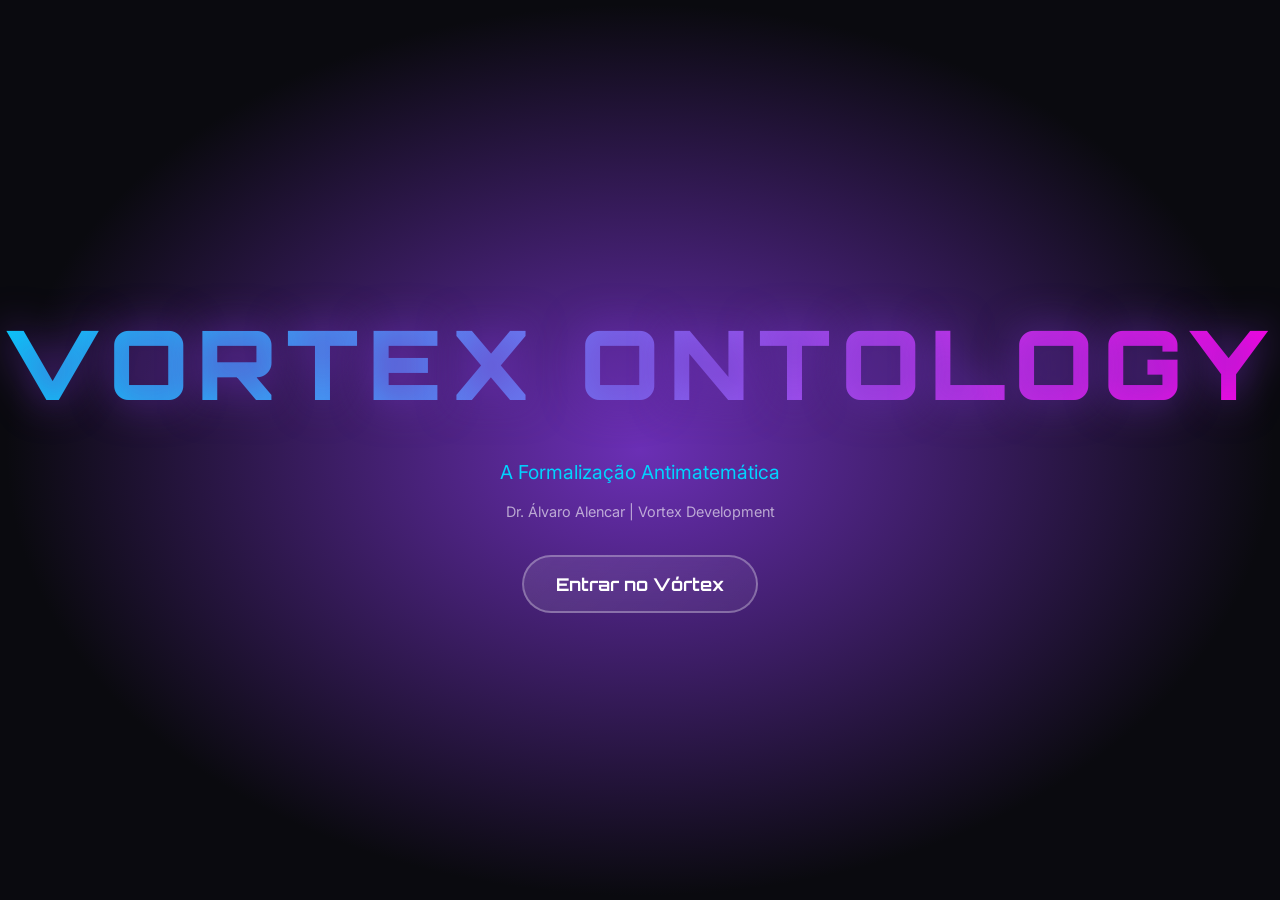
==== commit 09623a7a: "Rebrand: Muda nome do projeto de Dancing Pi para Vortex Ontology" ====
--- a/web/index.html
+++ b/web/index.html
@@ -4,7 +4,7 @@
 <head>
     <meta charset="UTF-8">
     <meta name="viewport" content="width=device-width, initial-scale=1.0">
-    <title>Dancing Pi | A Formalização Antimatemática</title>
+    <title>Vortex Ontology | A Formalização Antimatemática</title>
     <meta name="description"
         content="Uma jornada visual através da Tese da Tensão Fundamental - explorando a natureza da realidade através de simulações computacionais.">
 
@@ -23,7 +23,7 @@
     <div id="landing" class="landing active">
         <div class="cosmic-bg"></div>
         <div class="landing-content">
-            <h1 class="glitch" data-text="DANCING PI">DANCING PI</h1>
+            <h1 class="glitch" data-text="VORTEX ONTOLOGY">VORTEX ONTOLOGY</h1>
             <p class="subtitle">A Formalização Antimatemática</p>
             <p class="author">Dr. Álvaro Alencar | Vortex Development</p>
             <button id="enterBtn" class="cta-button">Entrar no Vórtex</button>
@@ -35,7 +35,7 @@
         <!-- Navigation -->
         <nav class="nav-sidebar">
             <div class="nav-header">
-                <h2 class="nav-title">Dancing Pi</h2>
+                <h2 class="nav-title">Vortex Ontology</h2>
                 <button id="menuToggle" class="menu-toggle" aria-label="Toggle menu">
                     <span></span>
                     <span></span>
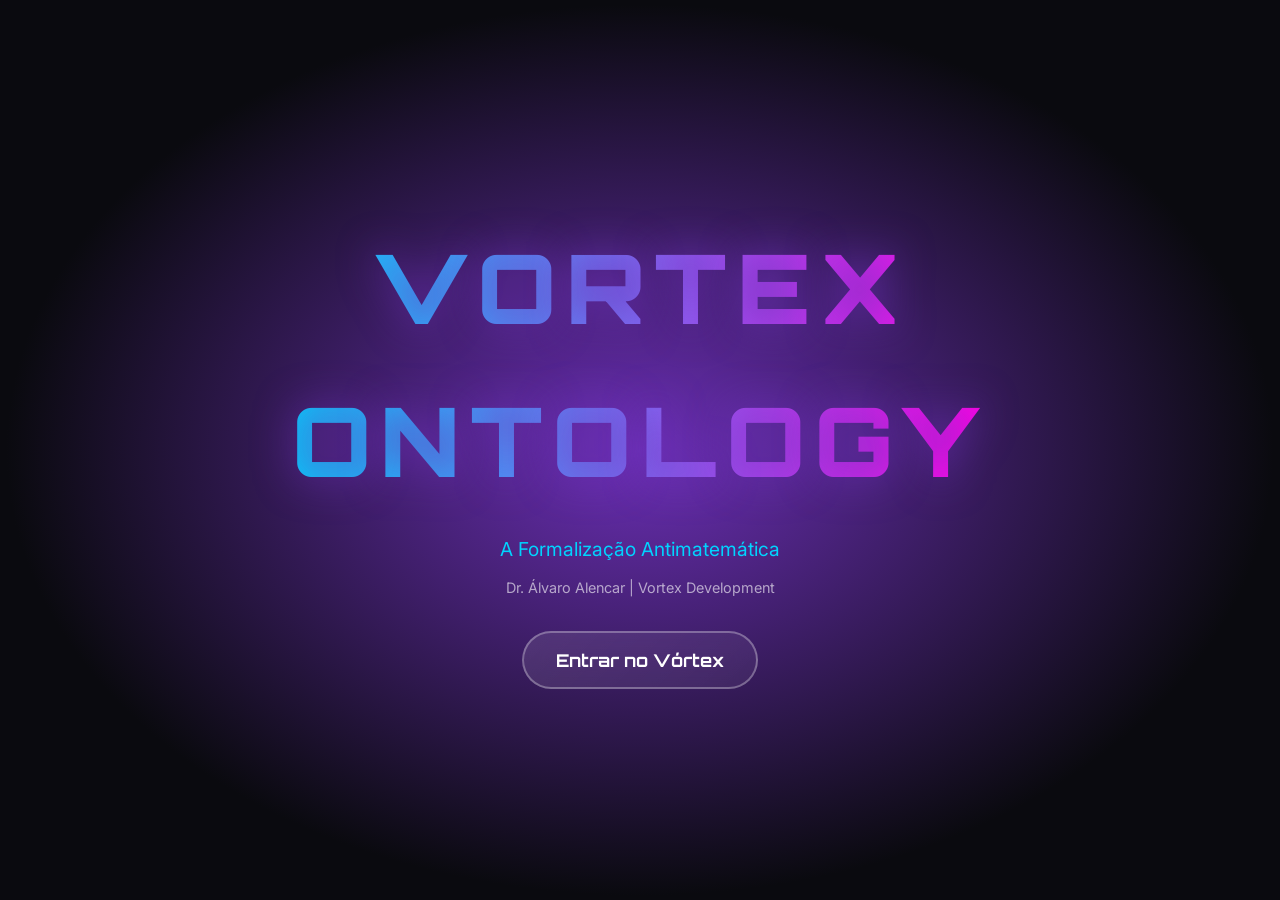
==== commit d3733046: "Style: Título em duas linhas - VORTEX em cima, ONTOLOGY embaixo" ====
--- a/web/index.html
+++ b/web/index.html
@@ -23,7 +23,7 @@
     <div id="landing" class="landing active">
         <div class="cosmic-bg"></div>
         <div class="landing-content">
-            <h1 class="glitch" data-text="VORTEX ONTOLOGY">VORTEX ONTOLOGY</h1>
+            <h1 class="glitch" data-text="VORTEX">VORTEX<br><span class="ontology">ONTOLOGY</span></h1>
             <p class="subtitle">A Formalização Antimatemática</p>
             <p class="author">Dr. Álvaro Alencar | Vortex Development</p>
             <button id="enterBtn" class="cta-button">Entrar no Vórtex</button>
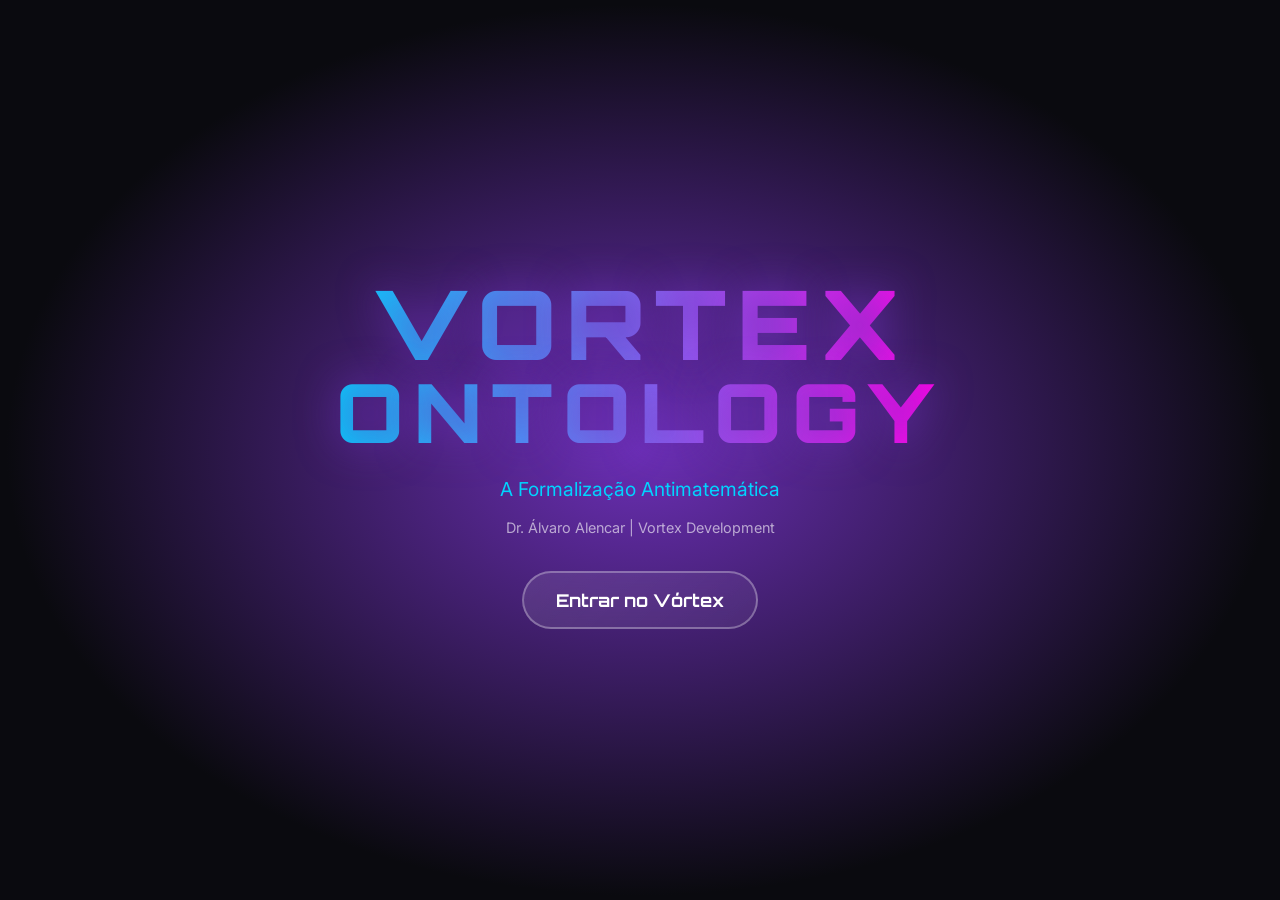
==== commit a3a9d67e: "Feature: Aumenta velocidade máxima de 3x para 10x" ====
--- a/web/index.html
+++ b/web/index.html
@@ -163,7 +163,7 @@
                     <!-- Speed Control -->
                     <div class="control-group">
                         <label for="speedSlider">Velocidade: <span id="speedValue">1.0x</span></label>
-                        <input type="range" id="speedSlider" min="0.1" max="3" step="0.1" value="1" class="slider">
+                        <input type="range" id=" speedSlider\ min=\0.1\ max=\10\ step="0.1" value="1" class="slider">
                     </div>
 
                     <!-- Dynamic Controls (Chapter-specific) -->
@@ -197,4 +197,4 @@
     <script type="module" src="app.js"></script>
 </body>
 
-</html>+</html>
--- a/web/styles.css
+++ b/web/styles.css
@@ -122,6 +122,13 @@
     letter-spacing: 0.1em;
     animation: glitchAnimation 5s infinite;
     text-shadow: 0 0 40px rgba(107, 47, 181, 0.8);
+    line-height: 1.1;
+}
+
+.glitch .ontology {
+    display: block;
+    font-size: 0.85em;
+    margin-top: -0.1em;
 }
 
 @keyframes glitchAnimation {
@@ -676,4 +683,4 @@
     to {
         opacity: 1;
     }
-}+}
